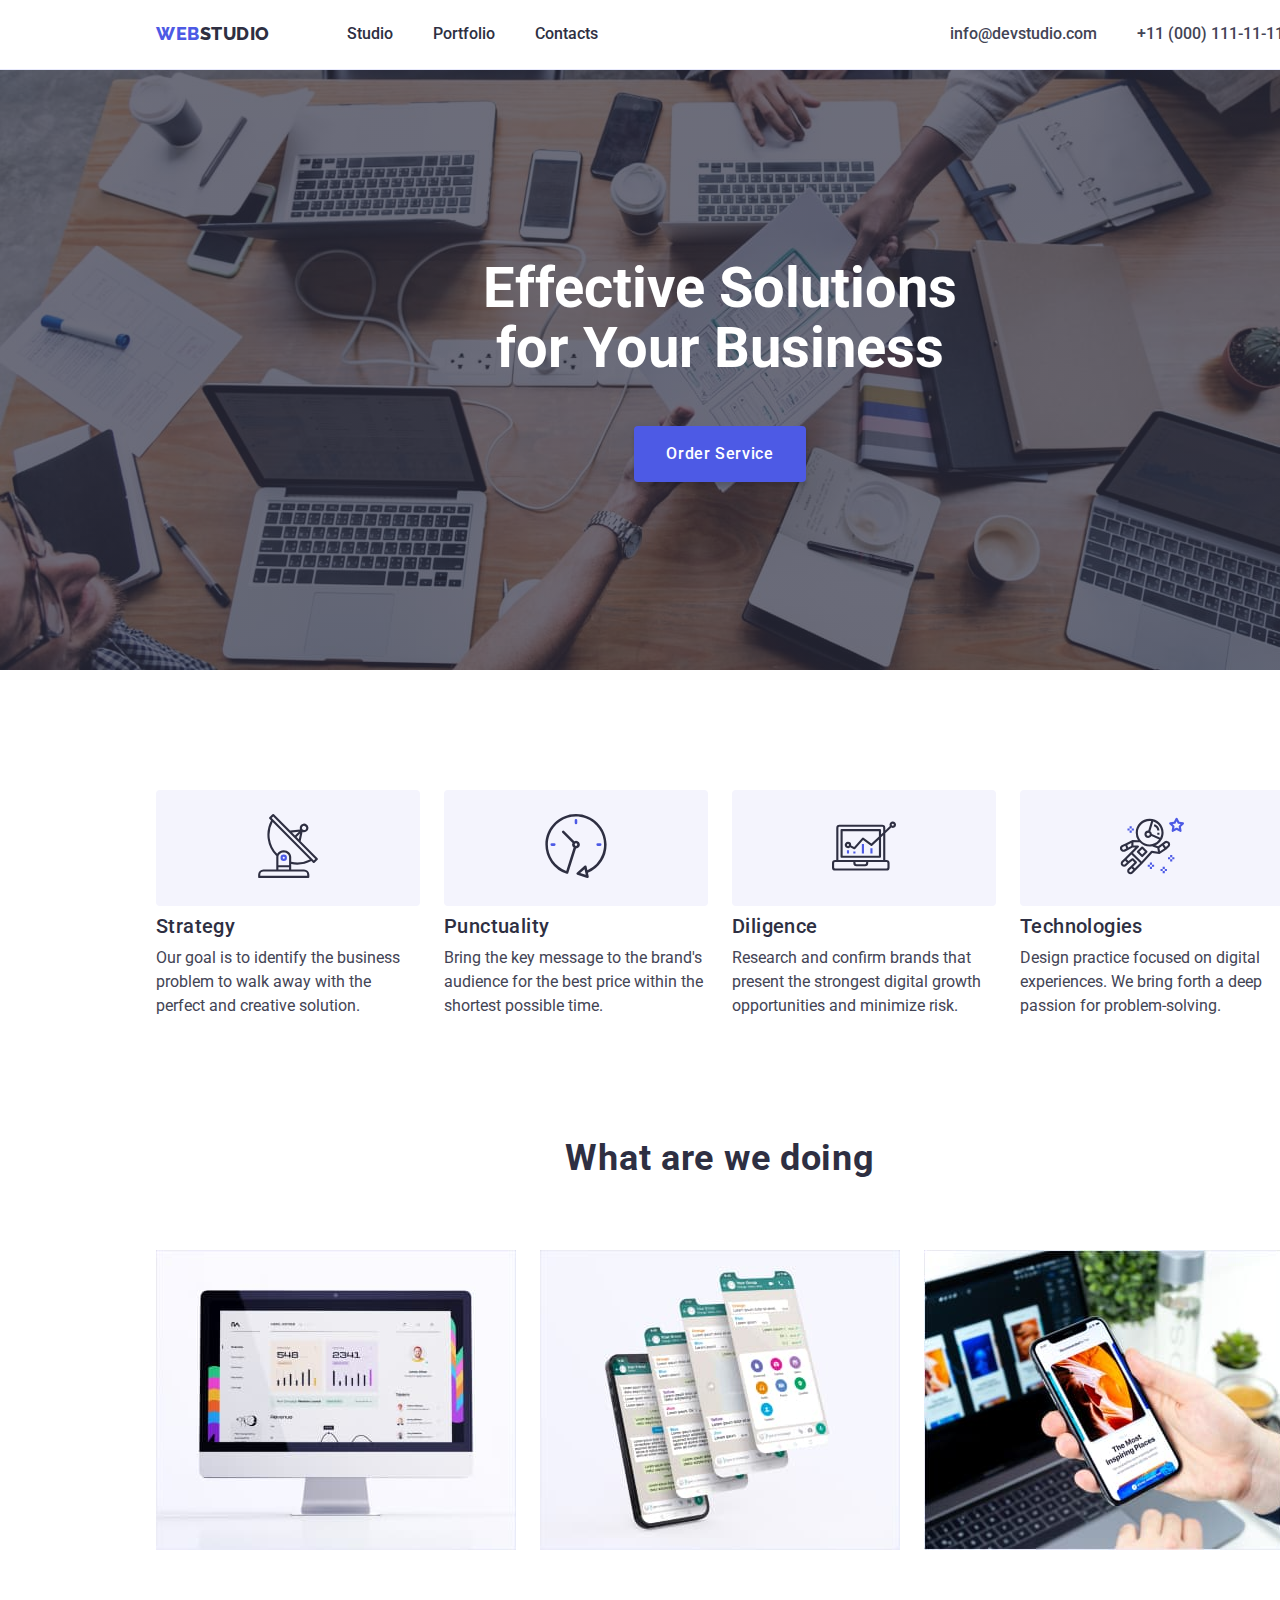
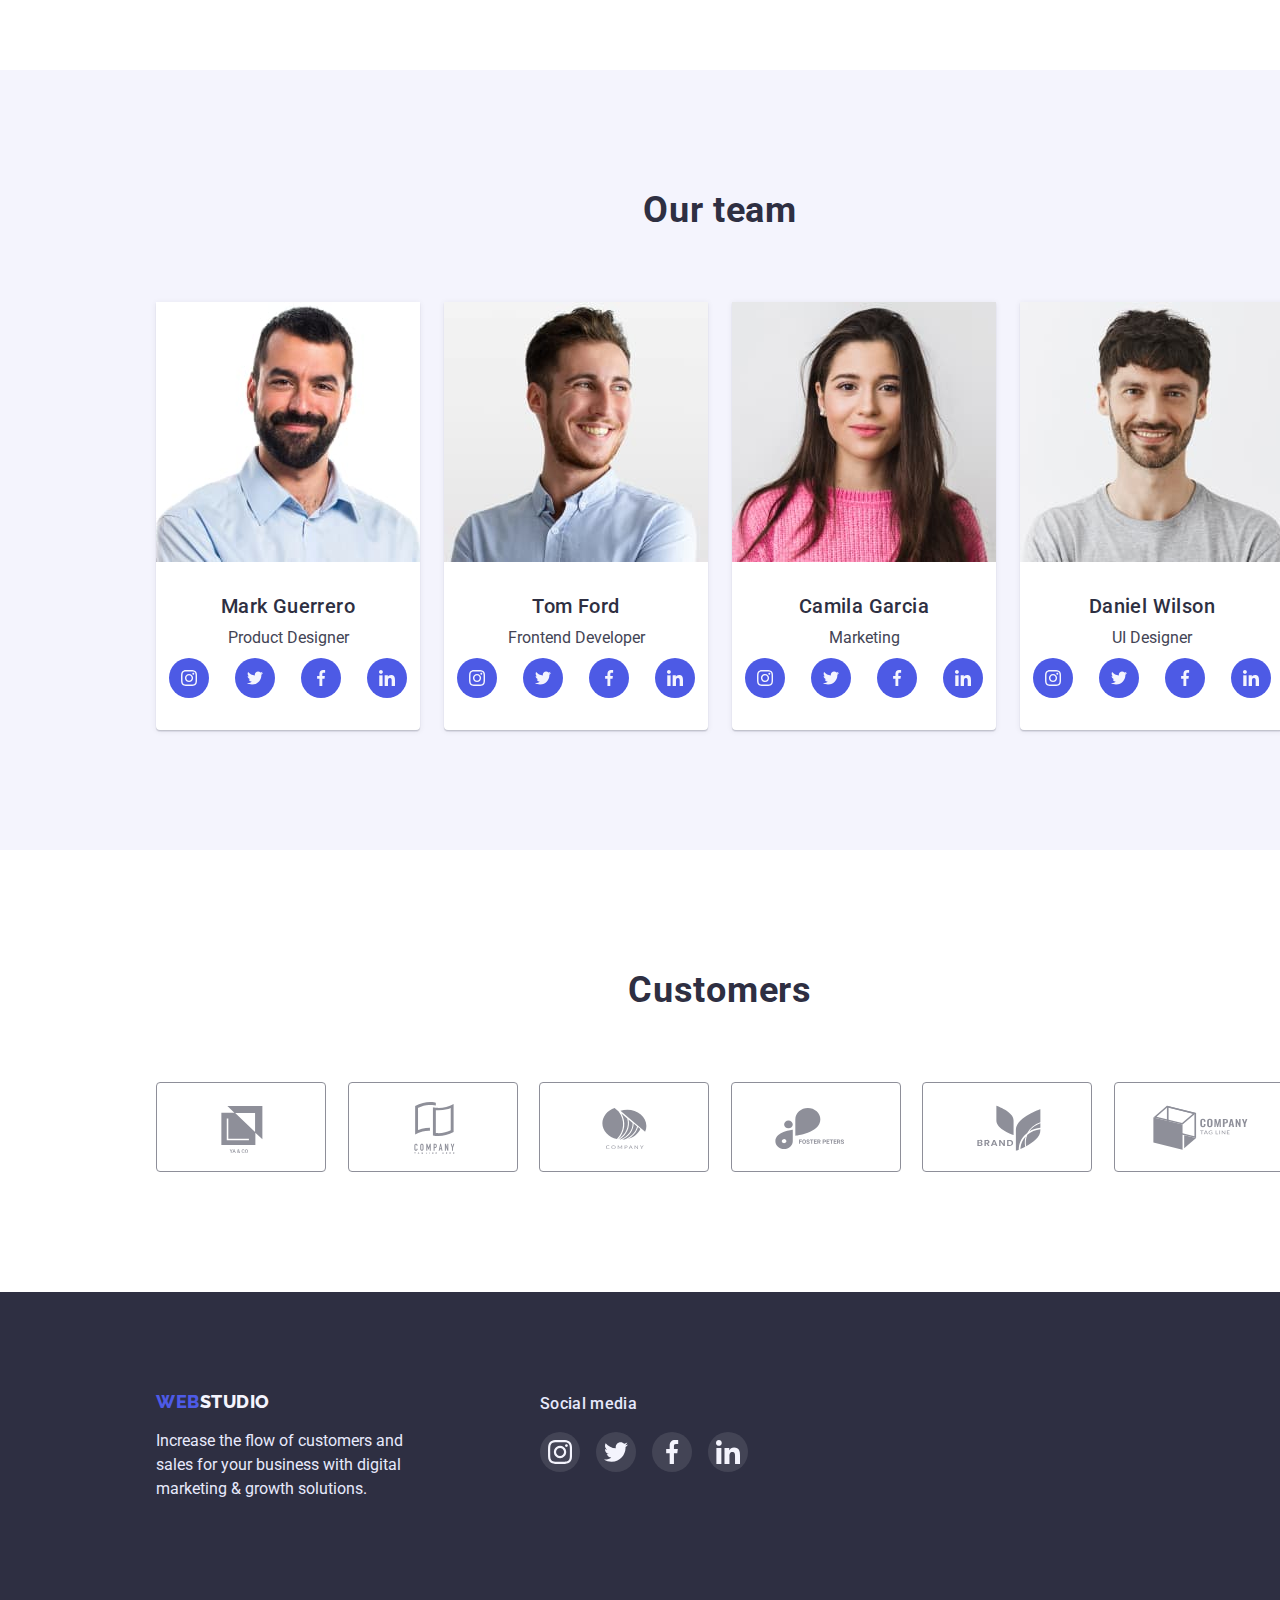
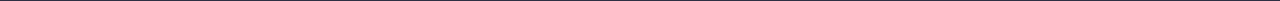
==== index.html @ 14edf8ef "Initial commit" ====
<!DOCTYPE html>
<html lang="en">

<head>
    <meta charset="UTF-8">
    <meta http-equiv="X-UA-Compatible" content="IE=edge">
    <meta name="viewport" content="width=device-width, initial-scale=1.0">
    <title>Web Studio project</title>
    <link rel="preconnect" href="https://fonts.googleapis.com">
    <link rel="preconnect" href="https://fonts.gstatic.com" crossorigin="">

    <link rel="stylesheet"
        href="https://cdnjs.cloudflare.com/ajax/libs/modern-normalize/1.1.0/modern-normalize.min.css ">
    <link href="https://fonts.googleapis.com/css2?family=Raleway:wght@800&family=Roboto:wght@400;500;700&display=swap"
        rel="stylesheet">

    <link rel="stylesheet" href="./css/styles.css">

</head>

<body>
    <!-- header -->
    <header class="header">
        <div class="container header-container">
            <nav class="nav-block">
                <a class="link logo nav-link" href="./index.html">WEB<span class="accent">STUDIO</span></a>

                <ul class="list nav-list">
                    <li class="nav-item"><a class="link nav-link" href="./index.html">Studio</a></li>
                    <li class="nav-item"><a class="link nav-link" href="./portfolio.html">Portfolio</a></li>
                    <li class="nav-item"><a class="link nav-link" href="./contacts.html">Contacts</a></li>
                </ul>
            </nav>
            <ul class="list header-list contacts-list">
                <li class="contacts-item"><a class="link nav-link contact-item"
                        href="mailto:info@devstudio.com">info@devstudio.com</a></li>
                <li class="contacts-item"><a class="link nav-link contact-item" href="tel:+110001111111">+11 (000)
                        111-11-11</a></li>
            </ul>
        </div>
    </header>

    <!-- main -->
    <main class="main">

        <!-- HERO -->
        <section class="hero section hero-overlay">
            <div class="container">
                <h1 class="hero-header">Effective Solutions</br>
                    for Your Business
                </h1>
                <button type="button" class="hero-button button">
                    Order Service
                </button>
            </div>
        </section>

        <!-- ABOUT US -->
        <section class="about-us section">
            <div class="container">
                <h2 class="hidden">About us</h2>
                <ul class="about-us-list list horizontal-list">
                    <li class="about-us-item">
                        <div class="about-us-card">
                            <svg class="about-us-item-icon">
                                <use href="./images/icons/icons.svg#icon-antenna">
                            </svg>
                        </div>
                        <h3 class="about-us-header header-3">Strategy</h3>
                        <p class="text">Our goal is to identify the business
                            problem to walk away with the perfect
                            and creative solution. </p>
                    </li>
                    <li class="about-us-item">
                        <div class="about-us-card">
                            <svg class="about-us-item-icon">
                                <use href="./images/icons/icons.svg#icon-clock">
                            </svg>
                        </div>
                        <h3 class="about-us-header header-3">Punctuality</h3>
                        <p class="text">Bring the key message to the brand's audience
                            for the best price
                            within the shortest possible time.</p>
                    </li>
                    <li class="about-us-item">
                        <div class="about-us-card">
                            <svg class="about-us-item-icon">
                                <use href="./images/icons/icons.svg#icon-diagram">
                            </svg>
                        </div>
                        <h3 class="about-us-header header-3">Diligence</h3>
                        <p class="text">Research and confirm brands that present
                            the strongest digital
                            growth opportunities and minimize risk.</p>
                    </li>
                    <li class="about-us-item">
                        <div class="about-us-card">
                            <svg class="about-us-item-icon">
                                <use href="./images/icons/icons.svg#icon-astronaut">
                            </svg>
                        </div>
                        <h3 class="about-us-header header-3">Technologies</h3>
                        <p class="text">Design practice focused on digital experiences.
                            We bring forth
                            a deep passion for problem-solving.</p>
                    </li>
                </ul>
            </div>
        </section>
        <!-- WHAT ARE WE DOING -->
        <section class="section doing-section">
            <div class="container ">
                <h2 class="section-header doing-header">What are we doing</h2>
                <ul class="list doing-list">
                    <li class="doing-item"><img src="./images/img1.jpg" width="360" alt="Web design"></li>
                    <li class="doing-item"><img src="./images/img2.jpg" width="360" alt="Mobile design"></li>
                    <li class="doing-item"><img src="./images/img3.jpg" width="360" alt="Cross-platform design"></li>
                </ul>
            </div>
        </section>
        <!-- OUR TEAM -->
        <section class="our-team section">
            <div class="container">
                <h2 class="section-header our-team-header">Our team</h2>
                <ul class="our-team-list list">
                    <li class="our-team-item">
                        <img src="./images/imgMarkGuerrero.jpg" width="264" alt="Photo of Mark Guerrero">
                        <div class="our-team-item-descr">
                            <h3 class="header-3">Mark Guerrero</h3>
                            <p class="text job-title">Product Designer</p>
                            <ul class="list social-list">
                                <li class="list social-list-item">
                                    <a class="social-list-link social-link" href="">
                                        <svg class="social-list-icon" width="16" height="16">
                                            <use href="./images/icons/social-icons.svg#icon-instagram"></use>
                                        </svg>
                                    </a>
                                </li>
                                <li class="list social-list-item">
                                    <a class="social-list-link social-link" href="">
                                        <svg class="social-list-icon" width="16" height="16">
                                            <use href="./images/icons/social-icons.svg#icon-twitter"></use>
                                        </svg>
                                    </a>
                                </li>
                                <li class="list social-list-item">
                                    <a class="social-list-link social-link" href="">
                                        <svg class="social-list-icon" width="16" height="16">
                                            <use href="./images/icons/social-icons.svg#icon-facebook"></use>
                                        </svg>
                                    </a>
                                </li>
                                <li class="list social-list-item">
                                    <a class="social-list-link social-link" href="">
                                        <svg class="social-list-icon" width="16" height="16">
                                            <use href="./images/icons/social-icons.svg#icon-linkedin"></use>
                                        </svg>
                                    </a>
                                </li>
                            </ul>
                        </div>
                    </li>
                    <li class="our-team-item">
                        <img src="./images/imgTomFord.jpg" width="264" alt="Photo of Tom Ford">
                        <div class="our-team-item-descr">
                            <h3 class="header-3">Tom Ford</h3>
                            <p class="text job-title">Frontend Developer</p>
                            <ul class="list social-list">
                                <li class="list social-list-item">
                                    <a class="social-list-link social-link" href="">
                                        <svg class="social-list-icon" width="16" height="16">
                                            <use href="./images/icons/social-icons.svg#icon-instagram"></use>
                                        </svg>
                                    </a>
                                </li>
                                <li class="list social-list-item">
                                    <a class="social-list-link social-link" href="">
                                        <svg class="social-list-icon" width="16" height="16">
                                            <use href="./images/icons/social-icons.svg#icon-twitter"></use>
                                        </svg>
                                    </a>
                                </li>
                                <li class="list social-list-item">
                                    <a class="social-list-link social-link" href="">
                                        <svg class="social-list-icon" width="16" height="16">
                                            <use href="./images/icons/social-icons.svg#icon-facebook"></use>
                                        </svg>
                                    </a>
                                </li>
                                <li class="list social-list-item">
                                    <a class="social-list-link social-link" href="">
                                        <svg class="social-list-icon" width="16" height="16">
                                            <use href="./images/icons/social-icons.svg#icon-linkedin"></use>
                                        </svg>
                                    </a>
                                </li>
                            </ul>
                        </div>
                    </li>
                    <li class="our-team-item">
                        <img src="./images/imgCamilaGarcia.jpg" width="264" alt="Photo of Camila Garcia">
                        <div class="our-team-item-descr">
                            <h3 class="header-3">Camila Garcia</h3>
                            <p class="text job-title">Marketing</p>
                            <ul class="list social-list">
                                <li class="list social-list-item">
                                    <a class="social-list-link social-link" href="">
                                        <svg class="social-list-icon" width="16" height="16">
                                            <use href="./images/icons/social-icons.svg#icon-instagram"></use>
                                        </svg>
                                    </a>
                                </li>
                                <li class="list social-list-item">
                                    <a class="social-list-link social-link" href="">
                                        <svg class="social-list-icon" width="16" height="16">
                                            <use href="./images/icons/social-icons.svg#icon-twitter"></use>
                                        </svg>
                                    </a>
                                </li>
                                <li class="list social-list-item">
                                    <a class="social-list-link social-link" href="">
                                        <svg class="social-list-icon" width="16" height="16">
                                            <use href="./images/icons/social-icons.svg#icon-facebook"></use>
                                        </svg>
                                    </a>
                                </li>
                                <li class="list social-list-item">
                                    <a class="social-list-link social-link" href="">
                                        <svg class="social-list-icon" width="16" height="16">
                                            <use href="./images/icons/social-icons.svg#icon-linkedin"></use>
                                        </svg>
                                    </a>
                                </li>
                            </ul>
                        </div>
                    </li>
                    <li class="our-team-item">
                        <img src="./images/imgDanielWilson.jpg" width="264" alt="Photo of Daniel Wilson">
                        <div class="our-team-item-descr">
                            <h3 class="header-3">Daniel Wilson</h3>
                            <p class="text job-title">UI Designer</p>
                            <ul class="list social-list team-social">
                                <li class="list social-list-item">
                                    <a class="social-list-link social-link" href="">
                                        <svg class="social-list-icon" width="16" height="16">
                                            <use href="./images/icons/social-icons.svg#icon-instagram"></use>
                                        </svg>
                                    </a>
                                </li>
                                <li class="list social-list-item">
                                    <a class="social-list-link social-link" href="">
                                        <svg class="social-list-icon" width="16" height="16">
                                            <use href="./images/icons/social-icons.svg#icon-twitter"></use>
                                        </svg>
                                    </a>
                                </li>
                                <li class="list social-list-item">
                                    <a class="social-list-link social-link" href="">
                                        <svg class="social-list-icon" width="16" height="16">
                                            <use href="./images/icons/social-icons.svg#icon-facebook"></use>
                                        </svg>
                                    </a>
                                </li>
                                <li class="list social-list-item">
                                    <a class="social-list-link social-link" href="">
                                        <svg class="social-list-icon" width="16" height="16">
                                            <use href="./images/icons/social-icons.svg#icon-linkedin"></use>
                                        </svg>
                                    </a>
                                </li>
                            </ul>
                        </div>
                    </li>
                </ul>
            </div>
        </section>

        <!-- CUSTOMERS -->
        <section class="section">
            <div class="container">
                <h2 class="section-header">
                    Customers
                </h2>
                <ul class="list customers-list">
                    <li>
                        <a class="customers-list-link" href="">
                            <svg class="customers-list-icon" width="104" height="56">
                                <use href="./images/icons/icons-customers.svg#icon-customer-1"></use>
                            </svg>
                        </a>
                    </li>
                    <li>
                        <a class="customers-list-link" href="">
                            <svg class="customers-list-icon" width="104" height="56">
                                <use href="./images/icons/icons-customers.svg#icon-customer-2"></use>
                            </svg>
                        </a>
                    </li>
                    <li>
                        <a class="customers-list-link" href="">
                            <svg class="customers-list-icon" width="104" height="56">
                                <use href="./images/icons/icons-customers.svg#icon-customer-3"></use>
                            </svg>
                        </a>
                    </li>
                    <li>
                        <a class="customers-list-link" href="">
                            <svg class="customers-list-icon" width="104" height="56">
                                <use href="./images/icons/icons-customers.svg#icon-customer-4"></use>
                            </svg>
                        </a>
                    </li>
                    <li>
                        <a class="customers-list-link" href="">
                            <svg class="customers-list-icon" width="104" height="56">
                                <use href="./images/icons/icons-customers.svg#icon-customer-5"></use>
                            </svg>
                        </a>
                    </li>
                    <li>
                        <a class="customers-list-link" href="">
                            <svg class="customers-list-icon" width="104" height="56">
                                <use href="./images/icons/icons-customers.svg#icon-customer-6"></use>
                            </svg>
                        </a>
                    </li>
                </ul>
            </div>
        </section>
    </main>

    <!--=== FOOTER ===-->
    <footer class="footer">
        <div class="container footer-wrapper">
            <div class="footer-description">
                <a class="link logo footer-logo" href="./index.html">WEB<span
                        class="accent-dark-theme">STUDIO</span></a>
                <p class="dark-theme text">Increase the flow of customers and sales for your business with digital
                    marketing & growth solutions.</p>
            </div>
            <div class="footer-social-links">
                <h3 class="footer-h3 dark-theme">Social media</h3>
                <ul class="list footer-social-list">
                    <li>
                        <a href="" class="social-link footer-social">
                            <svg width="24px" height="24px">
                                <use href="./images/icons/social-icons.svg#icon-instagram">
                            </svg>
                        </a>
                    </li>
                    <li>
                        <a href="" class="social-link footer-social">
                            <svg width="24px" height="24px">
                                <use href="./images/icons/social-icons.svg#icon-twitter">
                            </svg>
                        </a>
                    </li>
                    <li>
                        <a href="" class="social-link footer-social">
                            <svg width="24px" height="24px">
                                <use href="./images/icons/social-icons.svg#icon-facebook">
                            </svg>
                        </a>
                    </li>
                    <li>
                        <a href="" class="social-link footer-social">
                            <svg width="24px" height="24px">
                                <use href="./images/icons/social-icons.svg#icon-linkedin">
                            </svg>
                        </a>
                    </li>
                </ul>
            </div>
        </div>

    </footer>

</body>

</html>
---- css/styles.css ----
:root {
   /* fonts */
   --main-font: 'Roboto';
   --logo-font: 'Raleway';

   /* bg colors */
   --background-main: #E5E5E5;
   --background-items: #E7E9FC;
   --dark-bg: #2E2F42;
   --second-light-bg: #F4F4FD;
   /* CLOUD */
   --icon-border: #8E8F99;

   /* text colors */
   --accent: #4D5AE5;
   /* IRIS */
   --main-txt: #434455;
   /* SLATE */
   --txt-heading: #2E2F42;
   --hero-txt: #ffffff;
   --text-dark-theme: #E7E9FC;

   /* buttons and accents */
   --shadow: rgba(0, 0, 0, 0.15);
   --hoover-focus: #404BBF;
   --button: #E7E9FC;
   /* CORNFLOWER*/
   --white: #ffffff;
   --hover-focus-dark-theme: #31D0AA;
}

/* Общие стили элементов для всего сайта */
body {
   font-family: var(--main-font), sans-serif;
   color: var(--main-txt);
   width: 1440px;
}

ul,
li,
p,
h1,
h2,
h3 {
   margin: 0;
   padding: 0;
}

img {
   display: block;
   max-width: 100%;
   height: auto;
   margin: 0;
   padding: 0;
}

.list {
   list-style-type: none;
}

.horizontal-list li {
   display: inline-block;
}

.link {
   text-decoration-line: none;
   font-family: var(--main-font), sans-serif;
   font-weight: 500;
   font-style: normal;
}

.button {
   font-style: inherit;
}

.container {
   max-width: 1158px;
   padding: 0 15px;
   margin: 0 auto;
}

/* flex MARGINS PADDINGS */
.section {
   padding: 120px 0;
}

/* header */

.header-container {
   display: flex;
   flex-direction: row;
   align-items: center;
   justify-content: space-between;
}

.logo {
   margin-right: 76px;
}

.nav-block {
   display: flex;
   flex-direction: row;
}

.nav-list {
   display: flex;
   gap: 40px;
   align-items: center;
}

.nav-link {
   padding: 24px 0;
   color: var(--txt-heading);
}

.contacts-list {
   display: flex;
   gap: 40px;
   padding: 0;
}

.contact-item {
   color: var(--main-txt);
}

/* HERO */
.hero {
   display: flex;
   justify-content: center;
   align-items: center;
   padding: 188px 0;
}

.hero-button {
   padding: 16px 32px;
}

.hero>.container {
   display: flex;
   flex-direction: column;
   align-items: center;
   gap: 48px;
}

.hero-header {
   margin: 0;
   padding: 0;
}

/* ABOUT US */
.about-us-list {
   display: flex;
   gap: 24px;
   justify-content: space-between;
   align-items: center;
   margin: 0;
}

.about-us-header {
   margin: 0;
   margin-bottom: 8px;
}

.text {
   margin: 0;
}

/* What are we doing */
.doing-section {
   padding-top: 0;
}

.doing-list {
   display: flex;
   justify-content: space-between;
}

/* OUR TEAM */
/* .our-team {
   padding: 120px 0;
} */

.our-team-list {
   display: flex;
   gap: 24px;
}

.our-team-item {
   background: var(--white);
   box-shadow: 0px 1px 6px rgba(46, 47, 66, 0.08), 0px 1px 1px rgba(46, 47, 66, 0.16), 0px 2px 1px rgba(46, 47, 66, 0.08);
   border-radius: 0px 0px 4px 4px;
}

/* .our-team-item-desc > .header-3 {
   margin-bottom: 8px;
} */
.our-team-item-descr {
   padding: 32px 0;
}

/* FOOTER */
.footer {
   padding: 100px 0;
   text-align: start;
}

.footer-description>.text {
   max-width: 264px;
   margin-top: 16px;
}

.footer-logo {
   margin-bottom: 16px;
}

/* ====== PORTFOLIO ====== */
.portfolio-main>.section {
   padding: 96px 0 120px 0;
}

/* === BUTTONS === */
.filter-button {
   padding: 12px 24px;
}

.filter-list {
   display: flex;
   gap: 48px 20px;
   justify-content: center;
   flex-wrap: wrap;
}

.filter-list {
   margin-bottom: 72px;
}

.filter-item {
   background: var(--white);
}

/* === ITEMS === */
.portfolio-list {
   display: flex;
   gap: 48px 24px;
   flex-wrap: wrap;
}

.portfolio-txt {
   padding: 32px 16px;
   border: 1px solid var(--background-items);
   border-top: none;
}




/* ============== colors and font =============== */

/* header */
.header {
   border-bottom: 1px solid var(--button);
}

.header-3 {
   font-family: var(--main-font), sans-serif;
   font-style: normal;
   font-weight: 500;
   font-size: 20px;
   line-height: 24px;
   letter-spacing: 0.02em;
   color: var(--txt-heading);
   margin-bottom: 8px;
}

.nav {
   font-size: 16px;
   line-height: calc(24 / 26);
   color: var(--txt-heading);
   font-weight: 500;
}

.text {
   font-size: 16px;
   line-height: calc(24 / 16);
   font-weight: 400;
   color: var(--main-txt);
   font-family: var(--main-font), sans-serif;
}

.contacts-item {
   color: var(--main-txt);
}

/* logo */
.logo {
   font-family: var(--logo-font), sans-serif;
   font-size: 18px;
   text-decoration-line: none;
   color: var(--accent);
   width: 115px;

   display: flex;
   align-items: center;
   letter-spacing: 0.03em;
   text-transform: uppercase;
   font-weight: 800;
}

.logo>.accent {
   color: var(--txt-heading);
}

/* hero */
.hero {
   background-color: #2E2F42;
   color: var(--hero-txt);
   text-align: center;
}

.hero>.container>.button {
   align-items: center;
}

.hero-header {
   font-weight: 700;
   font-size: 56px;
   line-height: calc(60 / 56);
}


.hero-button {
   background: var(--accent);
   box-shadow: 0px 4px 4px var(--shadow);
   border-radius: 4px;
   border: none;
   color: var(--hero-txt);
   display: flex;
   align-items: center;
   letter-spacing: 0.04em;
   font-weight: 500;
   font-size: 16px;
   line-height: calc(24 / 16);
}

/* about us */

.section-header {
   font-weight: 700;
   font-size: 36px;
   line-height: calc(40 / 36);
   letter-spacing: 0.02em;
   color: var(--txt-heading);
   text-align: center;
   margin-bottom: 72px;
}

.about-us-item {
   width: 264px;
}


/* our team section */

.our-team {
   background-color: var(--second-light-bg);
   text-align: center;
}

/* footer */
.footer {
   background-color: var(--dark-bg);
   color: var(--second-light-bg)
}

.accent-dark-theme {
   color: var(--second-light-bg);
}

.dark-theme {
   color: var(--text-dark-theme);
}

.accent-dark-theme {
   color: var(--second-light-bg)
}

/* FOCUS */
.link:hover,
.link:focus {
   color: var(--hoover-focus);
   cursor: pointer;
}

.button:hover,
.button:focus {
   background: var(--hoover-focus);
   color: var(--focus-txt);
   cursor: pointer;
}


/* PORTFOLIO */

.filter-button {
   background: var(--second-light-bg);
   border: 1px solid var(--button);
   border-radius: 4px;

   color: var(--accent);
   font-family: var(--main-font);
   font-style: normal;
   font-weight: 500;
   font-size: 16px;
   line-height: 24px;
}

.filter-button:hover,
.filter-button:focus {
   color: var(--white);
}


/* ==================  HIDDEN ======================== */
.hidden {
   position: absolute;
   width: 1px;
   height: 1px;
   margin: -1px;
   border: 0;
   padding: 0;
   white-space: nowrap;
   clip-path: inset(100%);
   clip: rect(0 0 0 0);
   overflow: hidden;
}


/* ====== IMAGES ====== */

.hero-overlay {
   background-image: linear-gradient(to bottom,
         rgba(46, 47, 66, 0.7),
         rgba(46, 47, 66, 0.7)),
      url(../images/bg/hero-img.jpg);
   background-repeat: no-repeat;
   background-position: center;
   background-size: contain;
}

.about-us-card {
   margin-bottom: 8px;
   padding: 24px 100px;
   background-color: var(--second-light-bg);
   border-radius: 4px;
}

.about-us-item-icon {
   width: 64px;
   height: 64px;
}

.social-list {
   display: flex;
   justify-content: space-around;
}

/* .social-list-icon {
   width: 16px;
   height: 16px;
} */
.social-link {
   border-radius: 50%;
   width: 40px;
   height: 40px;
   display: flex;
   justify-content: center;
   align-items: center;
}

.social-list-link {
   background-color: var(--accent);
}

.social-list-link:hover,
.social-list-link:focus {
   background-color: var(--hoover-focus);
}

.job-title {
   margin-bottom: 8px;
}

/* CUSTOMERS */
.customers-list {
   display: flex;
   justify-content: space-between;
}

.customers-list-link {
   display: flex;
   align-items: center;
   border: 1px solid currentColor;
   color: var(--icon-border);
   border-radius: 4px;
   padding: 16px 32px;
}
.customers-list-link:hover,
.customers-list-link:focus {
   color: var(--hoover-focus);
}
.customers-list-icon{
   fill: currentColor;
}

.footer-wrapper {
   display: flex;
   gap: 120px;
}

.footer-h3 {
   font-weight: 500;
   font-size: 16px;
   line-height: 24px;
   letter-spacing: 0.02em;
   margin-bottom: 16px;
}

.footer-social {
   border-radius: 50%;
   background: rgba(255, 255, 255, 0.1);
}
.footer-social-list {
   display: flex;
   gap: 16px;
}
.footer-social:hover,
.footer-social:focus {
   background: var(--hover-focus-dark-theme);
}

.portfolio-item:hover {
   cursor: pointer;
   box-shadow: 0px 1px 6px rgba(46, 47, 66, 0.08), 0px 1px 1px rgba(46, 47, 66, 0.16), 0px 2px 1px rgba(46, 47, 66, 0.08);
}
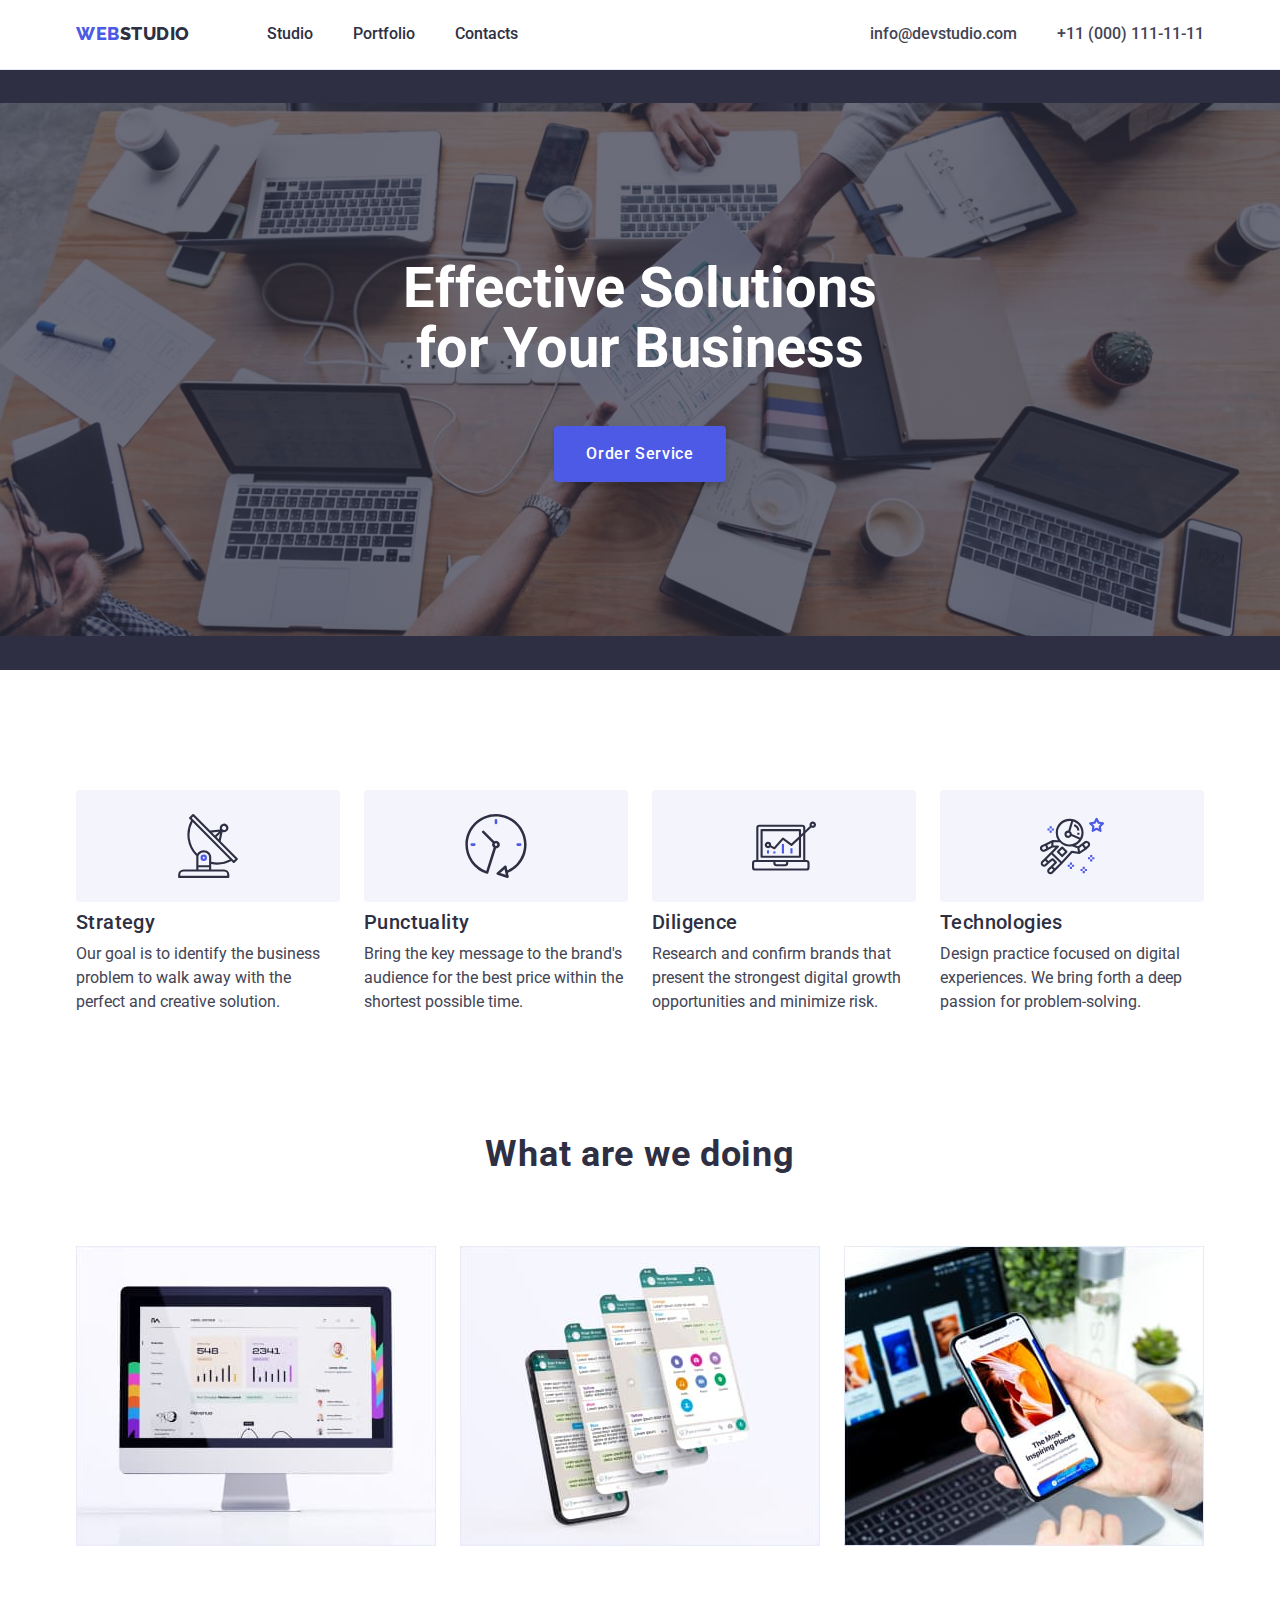
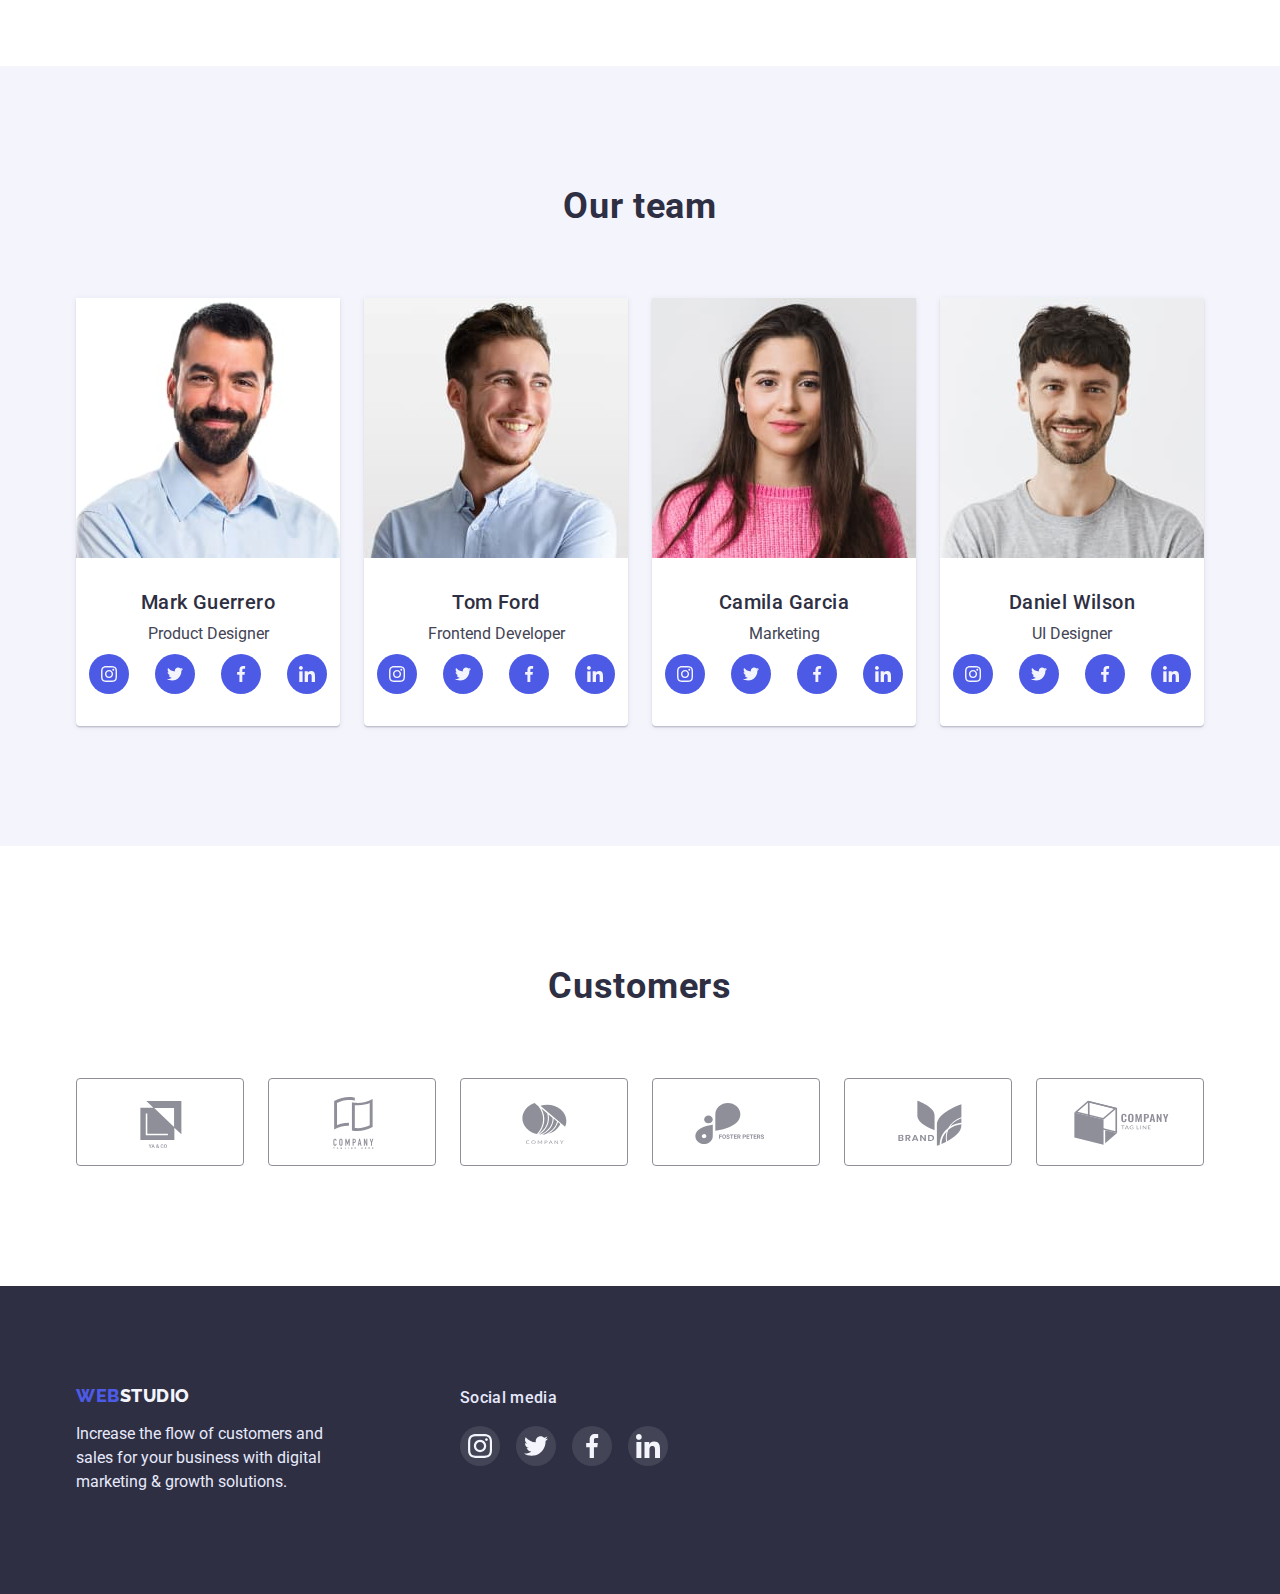
==== commit c3244c03: "04 corrections" ====
--- a/index.html
+++ b/index.html
@@ -46,7 +46,7 @@
         <!-- HERO -->
         <section class="hero section hero-overlay">
             <div class="container">
-                <h1 class="hero-header">Effective Solutions</br>
+                <h1 class="hero-header">Effective Solutions<br>
                     for Your Business
                 </h1>
                 <button type="button" class="hero-button button">
@@ -63,7 +63,7 @@
                     <li class="about-us-item">
                         <div class="about-us-card">
                             <svg class="about-us-item-icon">
-                                <use href="./images/icons/icons.svg#icon-antenna">
+                                <use href="./images/icons/icons.svg#icon-antenna"/>
                             </svg>
                         </div>
                         <h3 class="about-us-header header-3">Strategy</h3>
@@ -74,7 +74,7 @@
                     <li class="about-us-item">
                         <div class="about-us-card">
                             <svg class="about-us-item-icon">
-                                <use href="./images/icons/icons.svg#icon-clock">
+                                <use href="./images/icons/icons.svg#icon-clock"/>
                             </svg>
                         </div>
                         <h3 class="about-us-header header-3">Punctuality</h3>
@@ -85,7 +85,7 @@
                     <li class="about-us-item">
                         <div class="about-us-card">
                             <svg class="about-us-item-icon">
-                                <use href="./images/icons/icons.svg#icon-diagram">
+                                <use href="./images/icons/icons.svg#icon-diagram"/>
                             </svg>
                         </div>
                         <h3 class="about-us-header header-3">Diligence</h3>
@@ -96,7 +96,7 @@
                     <li class="about-us-item">
                         <div class="about-us-card">
                             <svg class="about-us-item-icon">
-                                <use href="./images/icons/icons.svg#icon-astronaut">
+                                <use href="./images/icons/icons.svg#icon-astronaut"/>
                             </svg>
                         </div>
                         <h3 class="about-us-header header-3">Technologies</h3>
@@ -132,28 +132,28 @@
                                 <li class="list social-list-item">
                                     <a class="social-list-link social-link" href="">
                                         <svg class="social-list-icon" width="16" height="16">
-                                            <use href="./images/icons/social-icons.svg#icon-instagram"></use>
-                                        </svg>
-                                    </a>
-                                </li>
-                                <li class="list social-list-item">
-                                    <a class="social-list-link social-link" href="">
-                                        <svg class="social-list-icon" width="16" height="16">
-                                            <use href="./images/icons/social-icons.svg#icon-twitter"></use>
-                                        </svg>
-                                    </a>
-                                </li>
-                                <li class="list social-list-item">
-                                    <a class="social-list-link social-link" href="">
-                                        <svg class="social-list-icon" width="16" height="16">
-                                            <use href="./images/icons/social-icons.svg#icon-facebook"></use>
-                                        </svg>
-                                    </a>
-                                </li>
-                                <li class="list social-list-item">
-                                    <a class="social-list-link social-link" href="">
-                                        <svg class="social-list-icon" width="16" height="16">
-                                            <use href="./images/icons/social-icons.svg#icon-linkedin"></use>
+                                            <use href="./images/icons/social-icons.svg#icon-instagram"/>
+                                        </svg>
+                                    </a>
+                                </li>
+                                <li class="list social-list-item">
+                                    <a class="social-list-link social-link" href="">
+                                        <svg class="social-list-icon" width="16" height="16">
+                                            <use href="./images/icons/social-icons.svg#icon-twitter"/>
+                                        </svg>
+                                    </a>
+                                </li>
+                                <li class="list social-list-item">
+                                    <a class="social-list-link social-link" href="">
+                                        <svg class="social-list-icon" width="16" height="16">
+                                            <use href="./images/icons/social-icons.svg#icon-facebook"/>
+                                        </svg>
+                                    </a>
+                                </li>
+                                <li class="list social-list-item">
+                                    <a class="social-list-link social-link" href="">
+                                        <svg class="social-list-icon" width="16" height="16">
+                                            <use href="./images/icons/social-icons.svg#icon-linkedin"/>
                                         </svg>
                                     </a>
                                 </li>
@@ -169,28 +169,28 @@
                                 <li class="list social-list-item">
                                     <a class="social-list-link social-link" href="">
                                         <svg class="social-list-icon" width="16" height="16">
-                                            <use href="./images/icons/social-icons.svg#icon-instagram"></use>
-                                        </svg>
-                                    </a>
-                                </li>
-                                <li class="list social-list-item">
-                                    <a class="social-list-link social-link" href="">
-                                        <svg class="social-list-icon" width="16" height="16">
-                                            <use href="./images/icons/social-icons.svg#icon-twitter"></use>
-                                        </svg>
-                                    </a>
-                                </li>
-                                <li class="list social-list-item">
-                                    <a class="social-list-link social-link" href="">
-                                        <svg class="social-list-icon" width="16" height="16">
-                                            <use href="./images/icons/social-icons.svg#icon-facebook"></use>
-                                        </svg>
-                                    </a>
-                                </li>
-                                <li class="list social-list-item">
-                                    <a class="social-list-link social-link" href="">
-                                        <svg class="social-list-icon" width="16" height="16">
-                                            <use href="./images/icons/social-icons.svg#icon-linkedin"></use>
+                                            <use href="./images/icons/social-icons.svg#icon-instagram"/>
+                                        </svg>
+                                    </a>
+                                </li>
+                                <li class="list social-list-item">
+                                    <a class="social-list-link social-link" href="">
+                                        <svg class="social-list-icon" width="16" height="16">
+                                            <use href="./images/icons/social-icons.svg#icon-twitter"/>
+                                        </svg>
+                                    </a>
+                                </li>
+                                <li class="list social-list-item">
+                                    <a class="social-list-link social-link" href="">
+                                        <svg class="social-list-icon" width="16" height="16">
+                                            <use href="./images/icons/social-icons.svg#icon-facebook"/>
+                                        </svg>
+                                    </a>
+                                </li>
+                                <li class="list social-list-item">
+                                    <a class="social-list-link social-link" href="">
+                                        <svg class="social-list-icon" width="16" height="16">
+                                            <use href="./images/icons/social-icons.svg#icon-linkedin"/>
                                         </svg>
                                     </a>
                                 </li>
@@ -206,28 +206,28 @@
                                 <li class="list social-list-item">
                                     <a class="social-list-link social-link" href="">
                                         <svg class="social-list-icon" width="16" height="16">
-                                            <use href="./images/icons/social-icons.svg#icon-instagram"></use>
-                                        </svg>
-                                    </a>
-                                </li>
-                                <li class="list social-list-item">
-                                    <a class="social-list-link social-link" href="">
-                                        <svg class="social-list-icon" width="16" height="16">
-                                            <use href="./images/icons/social-icons.svg#icon-twitter"></use>
-                                        </svg>
-                                    </a>
-                                </li>
-                                <li class="list social-list-item">
-                                    <a class="social-list-link social-link" href="">
-                                        <svg class="social-list-icon" width="16" height="16">
-                                            <use href="./images/icons/social-icons.svg#icon-facebook"></use>
-                                        </svg>
-                                    </a>
-                                </li>
-                                <li class="list social-list-item">
-                                    <a class="social-list-link social-link" href="">
-                                        <svg class="social-list-icon" width="16" height="16">
-                                            <use href="./images/icons/social-icons.svg#icon-linkedin"></use>
+                                            <use href="./images/icons/social-icons.svg#icon-instagram"/>
+                                        </svg>
+                                    </a>
+                                </li>
+                                <li class="list social-list-item">
+                                    <a class="social-list-link social-link" href="">
+                                        <svg class="social-list-icon" width="16" height="16">
+                                            <use href="./images/icons/social-icons.svg#icon-twitter"/>
+                                        </svg>
+                                    </a>
+                                </li>
+                                <li class="list social-list-item">
+                                    <a class="social-list-link social-link" href="">
+                                        <svg class="social-list-icon" width="16" height="16">
+                                            <use href="./images/icons/social-icons.svg#icon-facebook"/>
+                                        </svg>
+                                    </a>
+                                </li>
+                                <li class="list social-list-item">
+                                    <a class="social-list-link social-link" href="">
+                                        <svg class="social-list-icon" width="16" height="16">
+                                            <use href="./images/icons/social-icons.svg#icon-linkedin"/>
                                         </svg>
                                     </a>
                                 </li>
@@ -243,28 +243,28 @@
                                 <li class="list social-list-item">
                                     <a class="social-list-link social-link" href="">
                                         <svg class="social-list-icon" width="16" height="16">
-                                            <use href="./images/icons/social-icons.svg#icon-instagram"></use>
-                                        </svg>
-                                    </a>
-                                </li>
-                                <li class="list social-list-item">
-                                    <a class="social-list-link social-link" href="">
-                                        <svg class="social-list-icon" width="16" height="16">
-                                            <use href="./images/icons/social-icons.svg#icon-twitter"></use>
-                                        </svg>
-                                    </a>
-                                </li>
-                                <li class="list social-list-item">
-                                    <a class="social-list-link social-link" href="">
-                                        <svg class="social-list-icon" width="16" height="16">
-                                            <use href="./images/icons/social-icons.svg#icon-facebook"></use>
-                                        </svg>
-                                    </a>
-                                </li>
-                                <li class="list social-list-item">
-                                    <a class="social-list-link social-link" href="">
-                                        <svg class="social-list-icon" width="16" height="16">
-                                            <use href="./images/icons/social-icons.svg#icon-linkedin"></use>
+                                            <use href="./images/icons/social-icons.svg#icon-instagram"/>
+                                        </svg>
+                                    </a>
+                                </li>
+                                <li class="list social-list-item">
+                                    <a class="social-list-link social-link" href="">
+                                        <svg class="social-list-icon" width="16" height="16">
+                                            <use href="./images/icons/social-icons.svg#icon-twitter"/>
+                                        </svg>
+                                    </a>
+                                </li>
+                                <li class="list social-list-item">
+                                    <a class="social-list-link social-link" href="">
+                                        <svg class="social-list-icon" width="16" height="16">
+                                            <use href="./images/icons/social-icons.svg#icon-facebook"/>
+                                        </svg>
+                                    </a>
+                                </li>
+                                <li class="list social-list-item">
+                                    <a class="social-list-link social-link" href="">
+                                        <svg class="social-list-icon" width="16" height="16">
+                                            <use href="./images/icons/social-icons.svg#icon-linkedin"/>
                                         </svg>
                                     </a>
                                 </li>
@@ -282,45 +282,45 @@
                     Customers
                 </h2>
                 <ul class="list customers-list">
-                    <li>
-                        <a class="customers-list-link" href="">
-                            <svg class="customers-list-icon" width="104" height="56">
-                                <use href="./images/icons/icons-customers.svg#icon-customer-1"></use>
-                            </svg>
-                        </a>
-                    </li>
-                    <li>
-                        <a class="customers-list-link" href="">
-                            <svg class="customers-list-icon" width="104" height="56">
-                                <use href="./images/icons/icons-customers.svg#icon-customer-2"></use>
-                            </svg>
-                        </a>
-                    </li>
-                    <li>
-                        <a class="customers-list-link" href="">
-                            <svg class="customers-list-icon" width="104" height="56">
-                                <use href="./images/icons/icons-customers.svg#icon-customer-3"></use>
-                            </svg>
-                        </a>
-                    </li>
-                    <li>
-                        <a class="customers-list-link" href="">
-                            <svg class="customers-list-icon" width="104" height="56">
-                                <use href="./images/icons/icons-customers.svg#icon-customer-4"></use>
-                            </svg>
-                        </a>
-                    </li>
-                    <li>
-                        <a class="customers-list-link" href="">
-                            <svg class="customers-list-icon" width="104" height="56">
-                                <use href="./images/icons/icons-customers.svg#icon-customer-5"></use>
-                            </svg>
-                        </a>
-                    </li>
-                    <li>
-                        <a class="customers-list-link" href="">
-                            <svg class="customers-list-icon" width="104" height="56">
-                                <use href="./images/icons/icons-customers.svg#icon-customer-6"></use>
+                    <li class="customers-list-item">
+                        <a class="customers-list-link" href="">
+                            <svg class="customers-list-icon" width="104" height="56">
+                                <use href="./images/icons/icons-customers.svg#icon-customer-1"/>
+                            </svg>
+                        </a>
+                    </li>
+                    <li class="customers-list-item">
+                        <a class="customers-list-link" href="">
+                            <svg class="customers-list-icon" width="104" height="56">
+                                <use href="./images/icons/icons-customers.svg#icon-customer-2"/>
+                            </svg>
+                        </a>
+                    </li>
+                    <li class="customers-list-item">
+                        <a class="customers-list-link" href="">
+                            <svg class="customers-list-icon" width="104" height="56">
+                                <use href="./images/icons/icons-customers.svg#icon-customer-3"/>
+                            </svg>
+                        </a>
+                    </li>
+                    <li class="customers-list-item">
+                        <a class="customers-list-link" href="">
+                            <svg class="customers-list-icon" width="104" height="56">
+                                <use href="./images/icons/icons-customers.svg#icon-customer-4"/>
+                            </svg>
+                        </a>
+                    </li>
+                    <li class="customers-list-item">
+                        <a class="customers-list-link" href="">
+                            <svg class="customers-list-icon" width="104" height="56">
+                                <use href="./images/icons/icons-customers.svg#icon-customer-5"/>
+                            </svg>
+                        </a>
+                    </li>
+                    <li class="customers-list-item">
+                        <a class="customers-list-link" href="">
+                            <svg class="customers-list-icon" width="104" height="56">
+                                <use href="./images/icons/icons-customers.svg#icon-customer-6"/>
                             </svg>
                         </a>
                     </li>
@@ -339,33 +339,33 @@
                     marketing & growth solutions.</p>
             </div>
             <div class="footer-social-links">
-                <h3 class="footer-h3 dark-theme">Social media</h3>
+                <p class="footer-h3 dark-theme">Social media</p>
                 <ul class="list footer-social-list">
                     <li>
                         <a href="" class="social-link footer-social">
                             <svg width="24px" height="24px">
-                                <use href="./images/icons/social-icons.svg#icon-instagram">
+                                <use href="./images/icons/social-icons.svg#icon-instagram"/>
                             </svg>
                         </a>
                     </li>
                     <li>
                         <a href="" class="social-link footer-social">
                             <svg width="24px" height="24px">
-                                <use href="./images/icons/social-icons.svg#icon-twitter">
+                                <use href="./images/icons/social-icons.svg#icon-twitter"/>
                             </svg>
                         </a>
                     </li>
                     <li>
                         <a href="" class="social-link footer-social">
                             <svg width="24px" height="24px">
-                                <use href="./images/icons/social-icons.svg#icon-facebook">
+                                <use href="./images/icons/social-icons.svg#icon-facebook"/>
                             </svg>
                         </a>
                     </li>
                     <li>
                         <a href="" class="social-link footer-social">
                             <svg width="24px" height="24px">
-                                <use href="./images/icons/social-icons.svg#icon-linkedin">
+                                <use href="./images/icons/social-icons.svg#icon-linkedin"/>
                             </svg>
                         </a>
                     </li>
--- a/css/styles.css
+++ b/css/styles.css
@@ -33,8 +33,7 @@
 body {
    font-family: var(--main-font), sans-serif;
    color: var(--main-txt);
-   width: 1440px;
-}
+   }
 
 ul,
 li,
@@ -140,6 +139,9 @@
    flex-direction: column;
    align-items: center;
    gap: 48px;
+   max-width: 1440px;
+   margin-left: auto;
+   margin-right: auto;
 }
 
 .hero-header {
@@ -417,6 +419,8 @@
 .filter-button:hover,
 .filter-button:focus {
    color: var(--white);
+   border-color: var(--hoover-focus);
+   box-shadow: 0px 3px 1px rgba(0, 0, 0, 0.1), 0px 2px 1px rgba(0, 0, 0, 0.08), 0px 2px 2px rgba(0, 0, 0, 0.12);
 }
 
 
@@ -449,9 +453,12 @@
 
 .about-us-card {
    margin-bottom: 8px;
-   padding: 24px 100px;
    background-color: var(--second-light-bg);
    border-radius: 4px;
+   display: flex;
+   justify-content: center;
+   align-items: center;
+   height: 112px;
 }
 
 .about-us-item-icon {
@@ -498,11 +505,13 @@
 
 .customers-list-link {
    display: flex;
+   justify-content: center;
    align-items: center;
    border: 1px solid currentColor;
    color: var(--icon-border);
    border-radius: 4px;
-   padding: 16px 32px;
+   height: 100%;
+   width: 100%;
 }
 .customers-list-link:hover,
 .customers-list-link:focus {
@@ -510,6 +519,10 @@
 }
 .customers-list-icon{
    fill: currentColor;
+}
+.customers-list-item {
+   height: 88px;
+   width: 168px;
 }
 
 .footer-wrapper {
@@ -538,7 +551,11 @@
    background: var(--hover-focus-dark-theme);
 }
 
-.portfolio-item:hover {
+.portfolio-link:hover,
+.portfolio-link:focus {
    cursor: pointer;
    box-shadow: 0px 1px 6px rgba(46, 47, 66, 0.08), 0px 1px 1px rgba(46, 47, 66, 0.16), 0px 2px 1px rgba(46, 47, 66, 0.08);
+}
+.portfolio-link {
+   display: block;
 }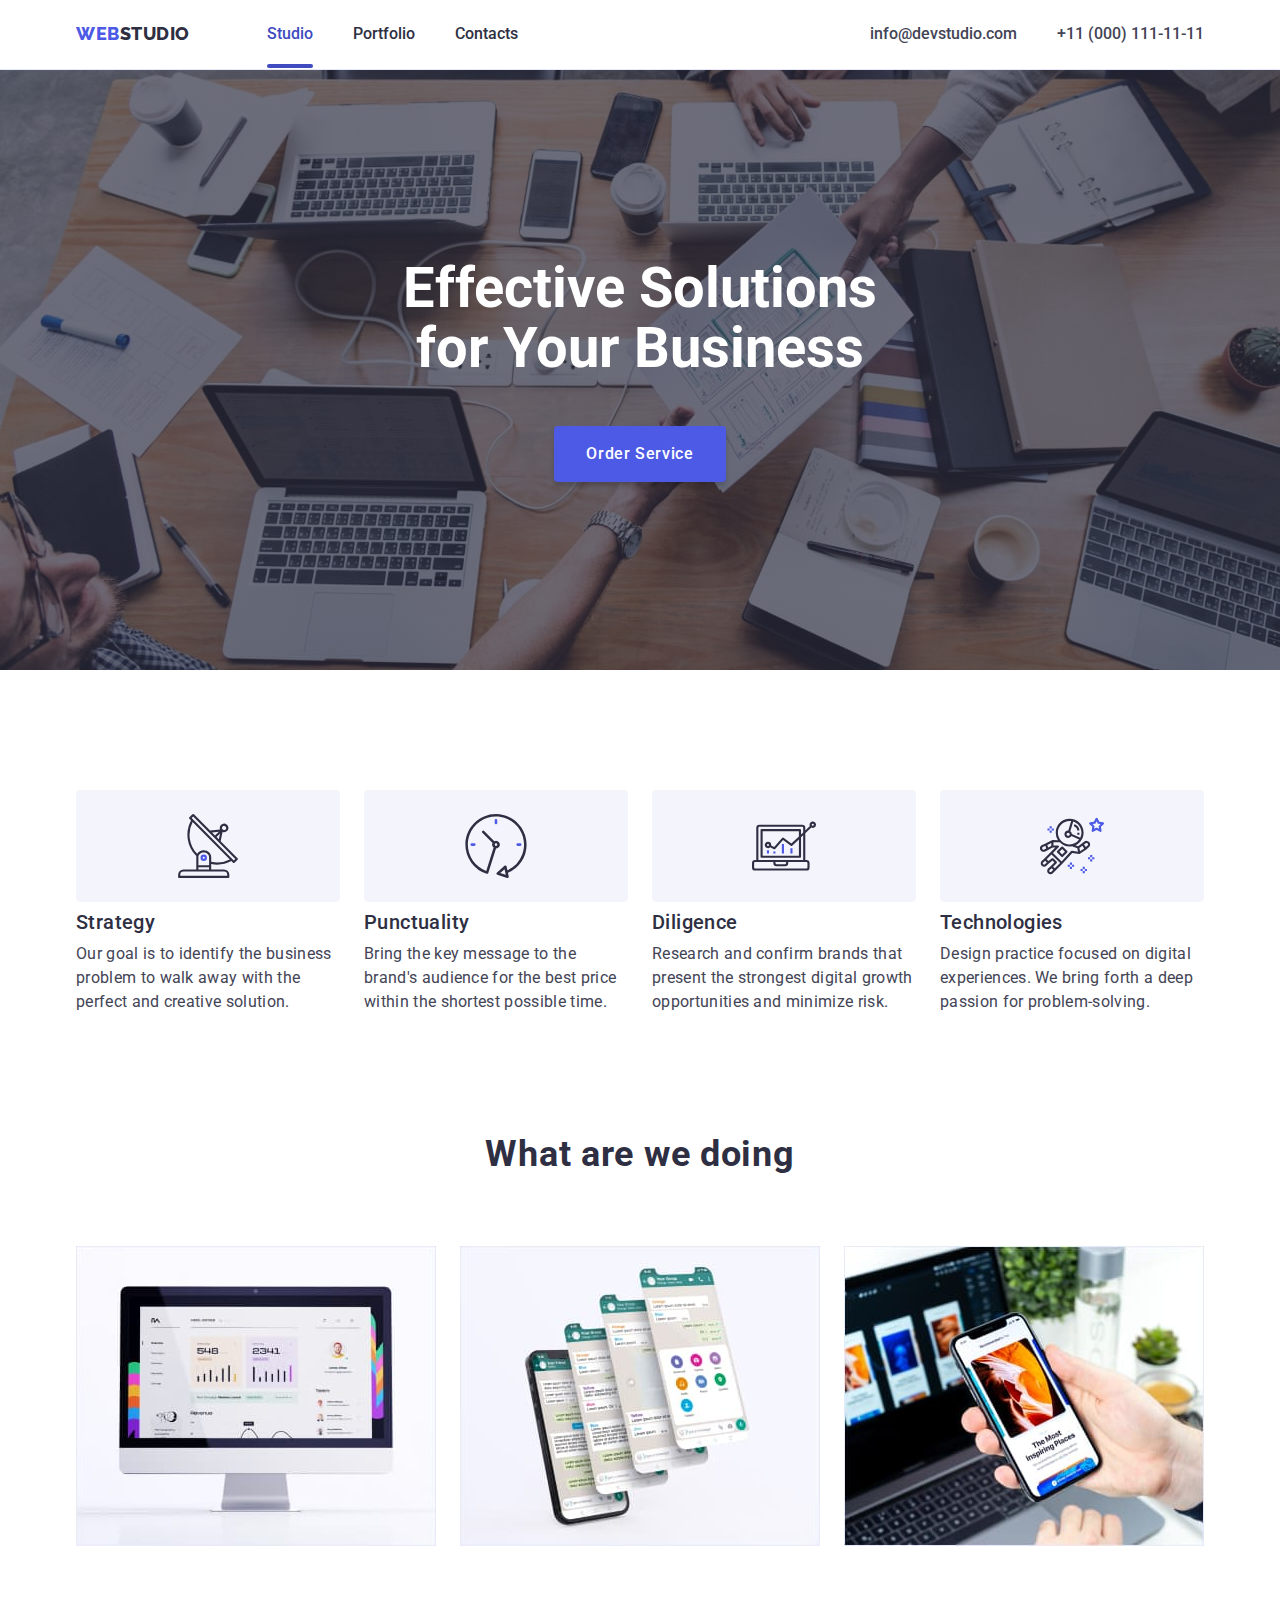
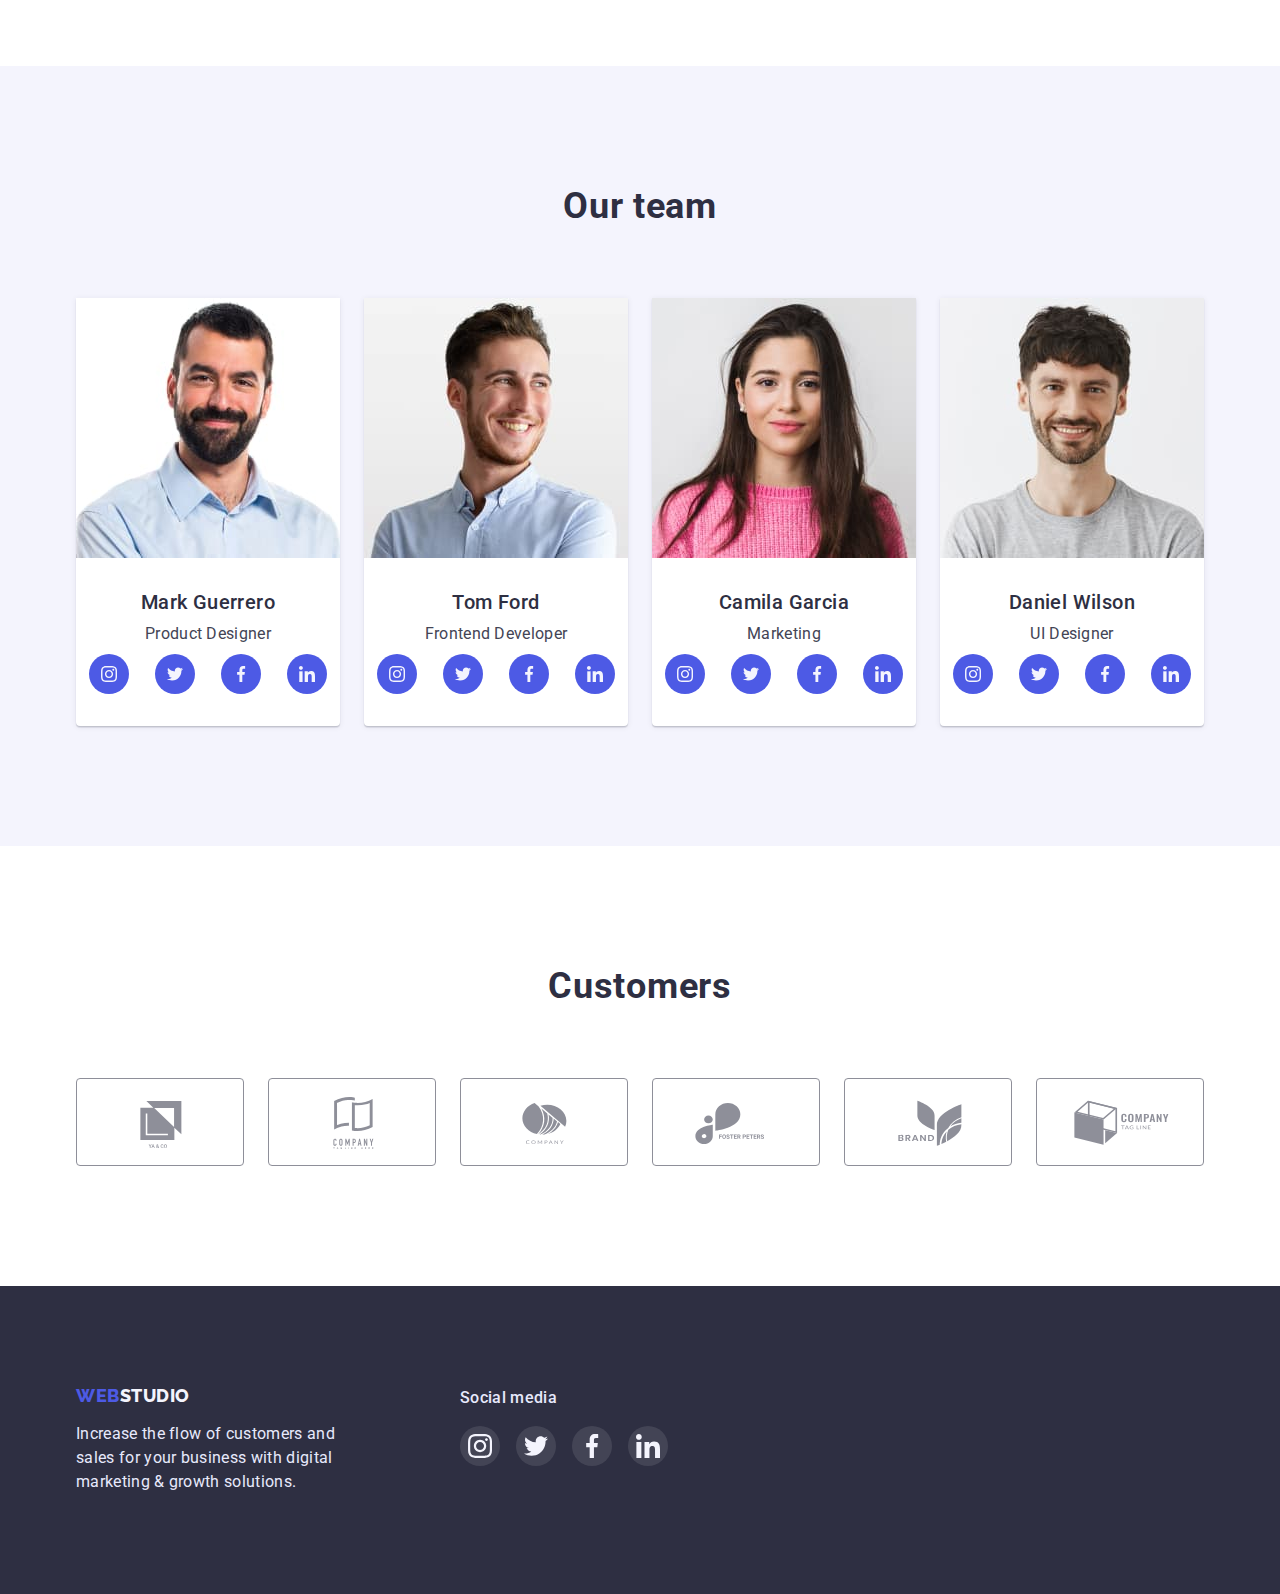
==== commit 52cb6602: "HW-05-01" ====
--- a/index.html
+++ b/index.html
@@ -26,16 +26,19 @@
                 <a class="link logo nav-link" href="./index.html">WEB<span class="accent">STUDIO</span></a>
 
                 <ul class="list nav-list">
-                    <li class="nav-item"><a class="link nav-link" href="./index.html">Studio</a></li>
+                    <li class="nav-item"><a class="link nav-link active" href="./index.html">Studio</a></li>
                     <li class="nav-item"><a class="link nav-link" href="./portfolio.html">Portfolio</a></li>
                     <li class="nav-item"><a class="link nav-link" href="./contacts.html">Contacts</a></li>
                 </ul>
             </nav>
             <ul class="list header-list contacts-list">
-                <li class="contacts-item"><a class="link nav-link contact-item"
-                        href="mailto:info@devstudio.com">info@devstudio.com</a></li>
-                <li class="contacts-item"><a class="link nav-link contact-item" href="tel:+110001111111">+11 (000)
-                        111-11-11</a></li>
+                <li class="contacts-item">
+                    <a class="link contact-link" href="mailto:info@devstudio.com">info@devstudio.com</a>
+                </li>
+                <li class="contacts-item">
+                    <a class="link contact-link" href="tel:+110001111111">+11 (000)
+                        111-11-11</a>
+                </li>
             </ul>
         </div>
     </header>
@@ -44,12 +47,12 @@
     <main class="main">
 
         <!-- HERO -->
-        <section class="hero section hero-overlay">
+        <section class="hero section">
             <div class="container">
                 <h1 class="hero-header">Effective Solutions<br>
                     for Your Business
                 </h1>
-                <button type="button" class="hero-button button">
+                <button type="button" class="hero-button button" data-modal-open>
                     Order Service
                 </button>
             </div>
@@ -63,7 +66,7 @@
                     <li class="about-us-item">
                         <div class="about-us-card">
                             <svg class="about-us-item-icon">
-                                <use href="./images/icons/icons.svg#icon-antenna"/>
+                                <use href="./images/icons/icons.svg#icon-antenna" />
                             </svg>
                         </div>
                         <h3 class="about-us-header header-3">Strategy</h3>
@@ -74,7 +77,7 @@
                     <li class="about-us-item">
                         <div class="about-us-card">
                             <svg class="about-us-item-icon">
-                                <use href="./images/icons/icons.svg#icon-clock"/>
+                                <use href="./images/icons/icons.svg#icon-clock" />
                             </svg>
                         </div>
                         <h3 class="about-us-header header-3">Punctuality</h3>
@@ -85,7 +88,7 @@
                     <li class="about-us-item">
                         <div class="about-us-card">
                             <svg class="about-us-item-icon">
-                                <use href="./images/icons/icons.svg#icon-diagram"/>
+                                <use href="./images/icons/icons.svg#icon-diagram" />
                             </svg>
                         </div>
                         <h3 class="about-us-header header-3">Diligence</h3>
@@ -96,7 +99,7 @@
                     <li class="about-us-item">
                         <div class="about-us-card">
                             <svg class="about-us-item-icon">
-                                <use href="./images/icons/icons.svg#icon-astronaut"/>
+                                <use href="./images/icons/icons.svg#icon-astronaut" />
                             </svg>
                         </div>
                         <h3 class="about-us-header header-3">Technologies</h3>
@@ -132,28 +135,28 @@
                                 <li class="list social-list-item">
                                     <a class="social-list-link social-link" href="">
                                         <svg class="social-list-icon" width="16" height="16">
-                                            <use href="./images/icons/social-icons.svg#icon-instagram"/>
-                                        </svg>
-                                    </a>
-                                </li>
-                                <li class="list social-list-item">
-                                    <a class="social-list-link social-link" href="">
-                                        <svg class="social-list-icon" width="16" height="16">
-                                            <use href="./images/icons/social-icons.svg#icon-twitter"/>
-                                        </svg>
-                                    </a>
-                                </li>
-                                <li class="list social-list-item">
-                                    <a class="social-list-link social-link" href="">
-                                        <svg class="social-list-icon" width="16" height="16">
-                                            <use href="./images/icons/social-icons.svg#icon-facebook"/>
-                                        </svg>
-                                    </a>
-                                </li>
-                                <li class="list social-list-item">
-                                    <a class="social-list-link social-link" href="">
-                                        <svg class="social-list-icon" width="16" height="16">
-                                            <use href="./images/icons/social-icons.svg#icon-linkedin"/>
+                                            <use href="./images/icons/social-icons.svg#icon-instagram" />
+                                        </svg>
+                                    </a>
+                                </li>
+                                <li class="list social-list-item">
+                                    <a class="social-list-link social-link" href="">
+                                        <svg class="social-list-icon" width="16" height="16">
+                                            <use href="./images/icons/social-icons.svg#icon-twitter" />
+                                        </svg>
+                                    </a>
+                                </li>
+                                <li class="list social-list-item">
+                                    <a class="social-list-link social-link" href="">
+                                        <svg class="social-list-icon" width="16" height="16">
+                                            <use href="./images/icons/social-icons.svg#icon-facebook" />
+                                        </svg>
+                                    </a>
+                                </li>
+                                <li class="list social-list-item">
+                                    <a class="social-list-link social-link" href="">
+                                        <svg class="social-list-icon" width="16" height="16">
+                                            <use href="./images/icons/social-icons.svg#icon-linkedin" />
                                         </svg>
                                     </a>
                                 </li>
@@ -169,28 +172,28 @@
                                 <li class="list social-list-item">
                                     <a class="social-list-link social-link" href="">
                                         <svg class="social-list-icon" width="16" height="16">
-                                            <use href="./images/icons/social-icons.svg#icon-instagram"/>
-                                        </svg>
-                                    </a>
-                                </li>
-                                <li class="list social-list-item">
-                                    <a class="social-list-link social-link" href="">
-                                        <svg class="social-list-icon" width="16" height="16">
-                                            <use href="./images/icons/social-icons.svg#icon-twitter"/>
-                                        </svg>
-                                    </a>
-                                </li>
-                                <li class="list social-list-item">
-                                    <a class="social-list-link social-link" href="">
-                                        <svg class="social-list-icon" width="16" height="16">
-                                            <use href="./images/icons/social-icons.svg#icon-facebook"/>
-                                        </svg>
-                                    </a>
-                                </li>
-                                <li class="list social-list-item">
-                                    <a class="social-list-link social-link" href="">
-                                        <svg class="social-list-icon" width="16" height="16">
-                                            <use href="./images/icons/social-icons.svg#icon-linkedin"/>
+                                            <use href="./images/icons/social-icons.svg#icon-instagram" />
+                                        </svg>
+                                    </a>
+                                </li>
+                                <li class="list social-list-item">
+                                    <a class="social-list-link social-link" href="">
+                                        <svg class="social-list-icon" width="16" height="16">
+                                            <use href="./images/icons/social-icons.svg#icon-twitter" />
+                                        </svg>
+                                    </a>
+                                </li>
+                                <li class="list social-list-item">
+                                    <a class="social-list-link social-link" href="">
+                                        <svg class="social-list-icon" width="16" height="16">
+                                            <use href="./images/icons/social-icons.svg#icon-facebook" />
+                                        </svg>
+                                    </a>
+                                </li>
+                                <li class="list social-list-item">
+                                    <a class="social-list-link social-link" href="">
+                                        <svg class="social-list-icon" width="16" height="16">
+                                            <use href="./images/icons/social-icons.svg#icon-linkedin" />
                                         </svg>
                                     </a>
                                 </li>
@@ -206,28 +209,28 @@
                                 <li class="list social-list-item">
                                     <a class="social-list-link social-link" href="">
                                         <svg class="social-list-icon" width="16" height="16">
-                                            <use href="./images/icons/social-icons.svg#icon-instagram"/>
-                                        </svg>
-                                    </a>
-                                </li>
-                                <li class="list social-list-item">
-                                    <a class="social-list-link social-link" href="">
-                                        <svg class="social-list-icon" width="16" height="16">
-                                            <use href="./images/icons/social-icons.svg#icon-twitter"/>
-                                        </svg>
-                                    </a>
-                                </li>
-                                <li class="list social-list-item">
-                                    <a class="social-list-link social-link" href="">
-                                        <svg class="social-list-icon" width="16" height="16">
-                                            <use href="./images/icons/social-icons.svg#icon-facebook"/>
-                                        </svg>
-                                    </a>
-                                </li>
-                                <li class="list social-list-item">
-                                    <a class="social-list-link social-link" href="">
-                                        <svg class="social-list-icon" width="16" height="16">
-                                            <use href="./images/icons/social-icons.svg#icon-linkedin"/>
+                                            <use href="./images/icons/social-icons.svg#icon-instagram" />
+                                        </svg>
+                                    </a>
+                                </li>
+                                <li class="list social-list-item">
+                                    <a class="social-list-link social-link" href="">
+                                        <svg class="social-list-icon" width="16" height="16">
+                                            <use href="./images/icons/social-icons.svg#icon-twitter" />
+                                        </svg>
+                                    </a>
+                                </li>
+                                <li class="list social-list-item">
+                                    <a class="social-list-link social-link" href="">
+                                        <svg class="social-list-icon" width="16" height="16">
+                                            <use href="./images/icons/social-icons.svg#icon-facebook" />
+                                        </svg>
+                                    </a>
+                                </li>
+                                <li class="list social-list-item">
+                                    <a class="social-list-link social-link" href="">
+                                        <svg class="social-list-icon" width="16" height="16">
+                                            <use href="./images/icons/social-icons.svg#icon-linkedin" />
                                         </svg>
                                     </a>
                                 </li>
@@ -243,28 +246,28 @@
                                 <li class="list social-list-item">
                                     <a class="social-list-link social-link" href="">
                                         <svg class="social-list-icon" width="16" height="16">
-                                            <use href="./images/icons/social-icons.svg#icon-instagram"/>
-                                        </svg>
-                                    </a>
-                                </li>
-                                <li class="list social-list-item">
-                                    <a class="social-list-link social-link" href="">
-                                        <svg class="social-list-icon" width="16" height="16">
-                                            <use href="./images/icons/social-icons.svg#icon-twitter"/>
-                                        </svg>
-                                    </a>
-                                </li>
-                                <li class="list social-list-item">
-                                    <a class="social-list-link social-link" href="">
-                                        <svg class="social-list-icon" width="16" height="16">
-                                            <use href="./images/icons/social-icons.svg#icon-facebook"/>
-                                        </svg>
-                                    </a>
-                                </li>
-                                <li class="list social-list-item">
-                                    <a class="social-list-link social-link" href="">
-                                        <svg class="social-list-icon" width="16" height="16">
-                                            <use href="./images/icons/social-icons.svg#icon-linkedin"/>
+                                            <use href="./images/icons/social-icons.svg#icon-instagram" />
+                                        </svg>
+                                    </a>
+                                </li>
+                                <li class="list social-list-item">
+                                    <a class="social-list-link social-link" href="">
+                                        <svg class="social-list-icon" width="16" height="16">
+                                            <use href="./images/icons/social-icons.svg#icon-twitter" />
+                                        </svg>
+                                    </a>
+                                </li>
+                                <li class="list social-list-item">
+                                    <a class="social-list-link social-link" href="">
+                                        <svg class="social-list-icon" width="16" height="16">
+                                            <use href="./images/icons/social-icons.svg#icon-facebook" />
+                                        </svg>
+                                    </a>
+                                </li>
+                                <li class="list social-list-item">
+                                    <a class="social-list-link social-link" href="">
+                                        <svg class="social-list-icon" width="16" height="16">
+                                            <use href="./images/icons/social-icons.svg#icon-linkedin" />
                                         </svg>
                                     </a>
                                 </li>
@@ -285,42 +288,42 @@
                     <li class="customers-list-item">
                         <a class="customers-list-link" href="">
                             <svg class="customers-list-icon" width="104" height="56">
-                                <use href="./images/icons/icons-customers.svg#icon-customer-1"/>
-                            </svg>
-                        </a>
-                    </li>
-                    <li class="customers-list-item">
-                        <a class="customers-list-link" href="">
-                            <svg class="customers-list-icon" width="104" height="56">
-                                <use href="./images/icons/icons-customers.svg#icon-customer-2"/>
-                            </svg>
-                        </a>
-                    </li>
-                    <li class="customers-list-item">
-                        <a class="customers-list-link" href="">
-                            <svg class="customers-list-icon" width="104" height="56">
-                                <use href="./images/icons/icons-customers.svg#icon-customer-3"/>
-                            </svg>
-                        </a>
-                    </li>
-                    <li class="customers-list-item">
-                        <a class="customers-list-link" href="">
-                            <svg class="customers-list-icon" width="104" height="56">
-                                <use href="./images/icons/icons-customers.svg#icon-customer-4"/>
-                            </svg>
-                        </a>
-                    </li>
-                    <li class="customers-list-item">
-                        <a class="customers-list-link" href="">
-                            <svg class="customers-list-icon" width="104" height="56">
-                                <use href="./images/icons/icons-customers.svg#icon-customer-5"/>
-                            </svg>
-                        </a>
-                    </li>
-                    <li class="customers-list-item">
-                        <a class="customers-list-link" href="">
-                            <svg class="customers-list-icon" width="104" height="56">
-                                <use href="./images/icons/icons-customers.svg#icon-customer-6"/>
+                                <use href="./images/icons/icons-customers.svg#icon-customer-1" />
+                            </svg>
+                        </a>
+                    </li>
+                    <li class="customers-list-item">
+                        <a class="customers-list-link" href="">
+                            <svg class="customers-list-icon" width="104" height="56">
+                                <use href="./images/icons/icons-customers.svg#icon-customer-2" />
+                            </svg>
+                        </a>
+                    </li>
+                    <li class="customers-list-item">
+                        <a class="customers-list-link" href="">
+                            <svg class="customers-list-icon" width="104" height="56">
+                                <use href="./images/icons/icons-customers.svg#icon-customer-3" />
+                            </svg>
+                        </a>
+                    </li>
+                    <li class="customers-list-item">
+                        <a class="customers-list-link" href="">
+                            <svg class="customers-list-icon" width="104" height="56">
+                                <use href="./images/icons/icons-customers.svg#icon-customer-4" />
+                            </svg>
+                        </a>
+                    </li>
+                    <li class="customers-list-item">
+                        <a class="customers-list-link" href="">
+                            <svg class="customers-list-icon" width="104" height="56">
+                                <use href="./images/icons/icons-customers.svg#icon-customer-5" />
+                            </svg>
+                        </a>
+                    </li>
+                    <li class="customers-list-item">
+                        <a class="customers-list-link" href="">
+                            <svg class="customers-list-icon" width="104" height="56">
+                                <use href="./images/icons/icons-customers.svg#icon-customer-6" />
                             </svg>
                         </a>
                     </li>
@@ -344,28 +347,28 @@
                     <li>
                         <a href="" class="social-link footer-social">
                             <svg width="24px" height="24px">
-                                <use href="./images/icons/social-icons.svg#icon-instagram"/>
+                                <use href="./images/icons/social-icons.svg#icon-instagram" />
                             </svg>
                         </a>
                     </li>
                     <li>
                         <a href="" class="social-link footer-social">
                             <svg width="24px" height="24px">
-                                <use href="./images/icons/social-icons.svg#icon-twitter"/>
+                                <use href="./images/icons/social-icons.svg#icon-twitter" />
                             </svg>
                         </a>
                     </li>
                     <li>
                         <a href="" class="social-link footer-social">
                             <svg width="24px" height="24px">
-                                <use href="./images/icons/social-icons.svg#icon-facebook"/>
+                                <use href="./images/icons/social-icons.svg#icon-facebook" />
                             </svg>
                         </a>
                     </li>
                     <li>
                         <a href="" class="social-link footer-social">
                             <svg width="24px" height="24px">
-                                <use href="./images/icons/social-icons.svg#icon-linkedin"/>
+                                <use href="./images/icons/social-icons.svg#icon-linkedin" />
                             </svg>
                         </a>
                     </li>
@@ -375,6 +378,18 @@
 
     </footer>
 
+    <!-- MODAL Order Service -->
+    <div class="backdrop is-hidden" data-modal data-modal-close>
+        <div class="modal-form">
+            <button class="close-button button" type="button" data-modal-close>
+                <svg width="8px" height="8px" fill="currentColor">
+                    <use href="./images/icons/actions.svg#icon-close" />
+                </svg>
+            </button>
+            <div></div>
+        </div>
+    </div>
+    <script src="./js/modal.js"></script>
 </body>
 
 </html>--- a/css/styles.css
+++ b/css/styles.css
@@ -7,26 +7,28 @@
    --background-main: #E5E5E5;
    --background-items: #E7E9FC;
    --dark-bg: #2E2F42;
-   --second-light-bg: #F4F4FD;
-   /* CLOUD */
-   --icon-border: #8E8F99;
-
+   --second-light-bg: #F4F4FD; /* --CLOUD */
+   --modal-bg: #FCFCFC;
+
+   
    /* text colors */
-   --accent: #4D5AE5;
-   /* IRIS */
-   --main-txt: #434455;
-   /* SLATE */
+   --accent: #4D5AE5; /* --IRIS */
+   --main-txt: #434455; /* --SLATE */
    --txt-heading: #2E2F42;
    --hero-txt: #ffffff;
    --text-dark-theme: #E7E9FC;
 
    /* buttons and accents */
    --shadow: rgba(0, 0, 0, 0.15);
-   --hoover-focus: #404BBF;
-   --button: #E7E9FC;
-   /* CORNFLOWER*/
+   --hover-focus: #404BBF; /* --OCEAN*/
+   --button: #E7E9FC; /* --CORNFLOWER*/
    --white: #ffffff;
    --hover-focus-dark-theme: #31D0AA;
+   --icon-border: #8E8F99;
+
+   /* animation */
+   --250ms-animation: 250ms cubic-bezier(0.4, 0, 0.2, 1);
+   --3500ms-animation: 3500ms cubic-bezier(0.4, 0, 0.2, 1);
 }
 
 /* Общие стили элементов для всего сайта */
@@ -73,7 +75,7 @@
 }
 
 .container {
-   max-width: 1158px;
+   width: 1158px;
    padding: 0 15px;
    margin: 0 auto;
 }
@@ -118,16 +120,25 @@
    padding: 0;
 }
 
-.contact-item {
+.contact-link {
+   padding: 24px 0;
    color: var(--main-txt);
 }
 
 /* HERO */
 .hero {
-   display: flex;
-   justify-content: center;
-   align-items: center;
+   max-width: 1440px;
    padding: 188px 0;
+
+   background-image: linear-gradient(to bottom,
+   rgba(46, 47, 66, 0.7),
+   rgba(46, 47, 66, 0.7)),
+   url(../images/bg/hero-img.jpg);
+   background-repeat: no-repeat;
+   background-size: cover;
+
+   margin-left: auto;
+   margin-right: auto;
 }
 
 .hero-button {
@@ -247,7 +258,7 @@
    flex-wrap: wrap;
 }
 
-.portfolio-txt {
+.portfolio-item-meta {
    padding: 32px 16px;
    border: 1px solid var(--background-items);
    border-top: none;
@@ -284,6 +295,7 @@
 .text {
    font-size: 16px;
    line-height: calc(24 / 16);
+   letter-spacing: 0.02em;
    font-weight: 400;
    color: var(--main-txt);
    font-family: var(--main-font), sans-serif;
@@ -317,10 +329,6 @@
    background-color: #2E2F42;
    color: var(--hero-txt);
    text-align: center;
-}
-
-.hero>.container>.button {
-   align-items: center;
 }
 
 .hero-header {
@@ -389,13 +397,14 @@
 /* FOCUS */
 .link:hover,
 .link:focus {
-   color: var(--hoover-focus);
+   color: var(--hover-focus);
    cursor: pointer;
 }
 
 .button:hover,
 .button:focus {
-   background: var(--hoover-focus);
+   background: var(--hover-focus);
+   border-color: var(--hover-focus);
    color: var(--focus-txt);
    cursor: pointer;
 }
@@ -419,7 +428,7 @@
 .filter-button:hover,
 .filter-button:focus {
    color: var(--white);
-   border-color: var(--hoover-focus);
+   border-color: var(--hover-focus);
    box-shadow: 0px 3px 1px rgba(0, 0, 0, 0.1), 0px 2px 1px rgba(0, 0, 0, 0.08), 0px 2px 2px rgba(0, 0, 0, 0.12);
 }
 
@@ -441,16 +450,6 @@
 
 /* ====== IMAGES ====== */
 
-.hero-overlay {
-   background-image: linear-gradient(to bottom,
-         rgba(46, 47, 66, 0.7),
-         rgba(46, 47, 66, 0.7)),
-      url(../images/bg/hero-img.jpg);
-   background-repeat: no-repeat;
-   background-position: center;
-   background-size: contain;
-}
-
 .about-us-card {
    margin-bottom: 8px;
    background-color: var(--second-light-bg);
@@ -490,7 +489,7 @@
 
 .social-list-link:hover,
 .social-list-link:focus {
-   background-color: var(--hoover-focus);
+   background-color: var(--hover-focus);
 }
 
 .job-title {
@@ -515,7 +514,7 @@
 }
 .customers-list-link:hover,
 .customers-list-link:focus {
-   color: var(--hoover-focus);
+   color: var(--hover-focus);
 }
 .customers-list-icon{
    fill: currentColor;
@@ -558,4 +557,117 @@
 }
 .portfolio-link {
    display: block;
+}
+
+/* ANIMATIONS */
+/* underline nevigation link */
+.nav-link,
+.contact-link {
+   position: relative;
+}
+
+.nav-link.active::after {
+   content: '';
+   position: absolute;
+   left: 0;
+   bottom: -1px;
+   width: 100%;
+   height: 4px;
+   background-color: var(--hover-focus);
+   border-radius: 2px;
+}
+.nav-link.active {
+   color: var(--hover-focus);
+}
+
+/* Color animation for links and buttons */
+.link,
+.customers-list-link,
+.button,
+.social-link {
+   transition: color var(--250ms-animation), 
+   background-color var(--250ms-animation), 
+   box-shadow var(--250ms-animation),
+   border-color var(--250ms-animation);
+}
+
+/* OVERLAY portfolio */
+.thumbnail {
+   position: relative;
+   overflow: hidden;
+}
+
+.overlay-text {
+   position: absolute;
+   top: 0;
+   left: 0;
+   width: 100%;
+   height: 100%;
+   transform: translateY(100%);
+   transition: transform var(--250ms-animation);
+
+   background-color: var(--accent);
+   padding: 40px 32px;
+}
+.portfolio-link:hover .overlay-text,
+.portfolio-link:focus .overlay-text {
+   transform: translateY(0);
+}
+.overlay-text .text {
+   color: var(--second-light-bg);
+}
+
+/* MODAL */
+.backdrop {
+   position: fixed;
+   top: 0;
+   left: 0;
+
+   width: 100%;
+   height: 100%;
+   background-color: rgba(46, 47, 66, 0.4);
+
+   opacity: 1;
+   transition: opacity var(--250ms-animation);
+}
+.modal-form {
+   position: absolute;
+   top: 50%;
+   left: 50%;
+   transform: translate(-50%, -50%) scale(1);
+
+   min-width: 408px;
+   min-height: 576px;
+   background: var(--modal-bg);
+   box-shadow: 0px 1px 1px rgba(0, 0, 0, 0.14), 0px 1px 3px rgba(0, 0, 0, 0.12), 0px 2px 1px rgba(0, 0, 0, 0.2);
+   border-radius: 4px;
+
+   transition: transform var(--250ms-animation);
+}
+.backdrop.is-hidden {
+   opacity: 0;
+   pointer-events: none;
+}
+.backdrop.is-hidden .modal-form {
+   transform: translate(-50%, -50%) scale(0.8);
+}
+
+.close-button {
+   position: absolute;
+   top: 24px;
+   right: 24px;
+
+   width: 24px;
+   height: 24px;
+   border: 1px solid rgba(0, 0, 0, 0.1);
+   border-radius: 50%;
+   background-color: var(--button);
+
+   display: flex;
+   align-items: center;
+   justify-content: center;
+}
+.close-button:hover,
+.close-button:focus {
+   color: var(--hero-txt);
 }